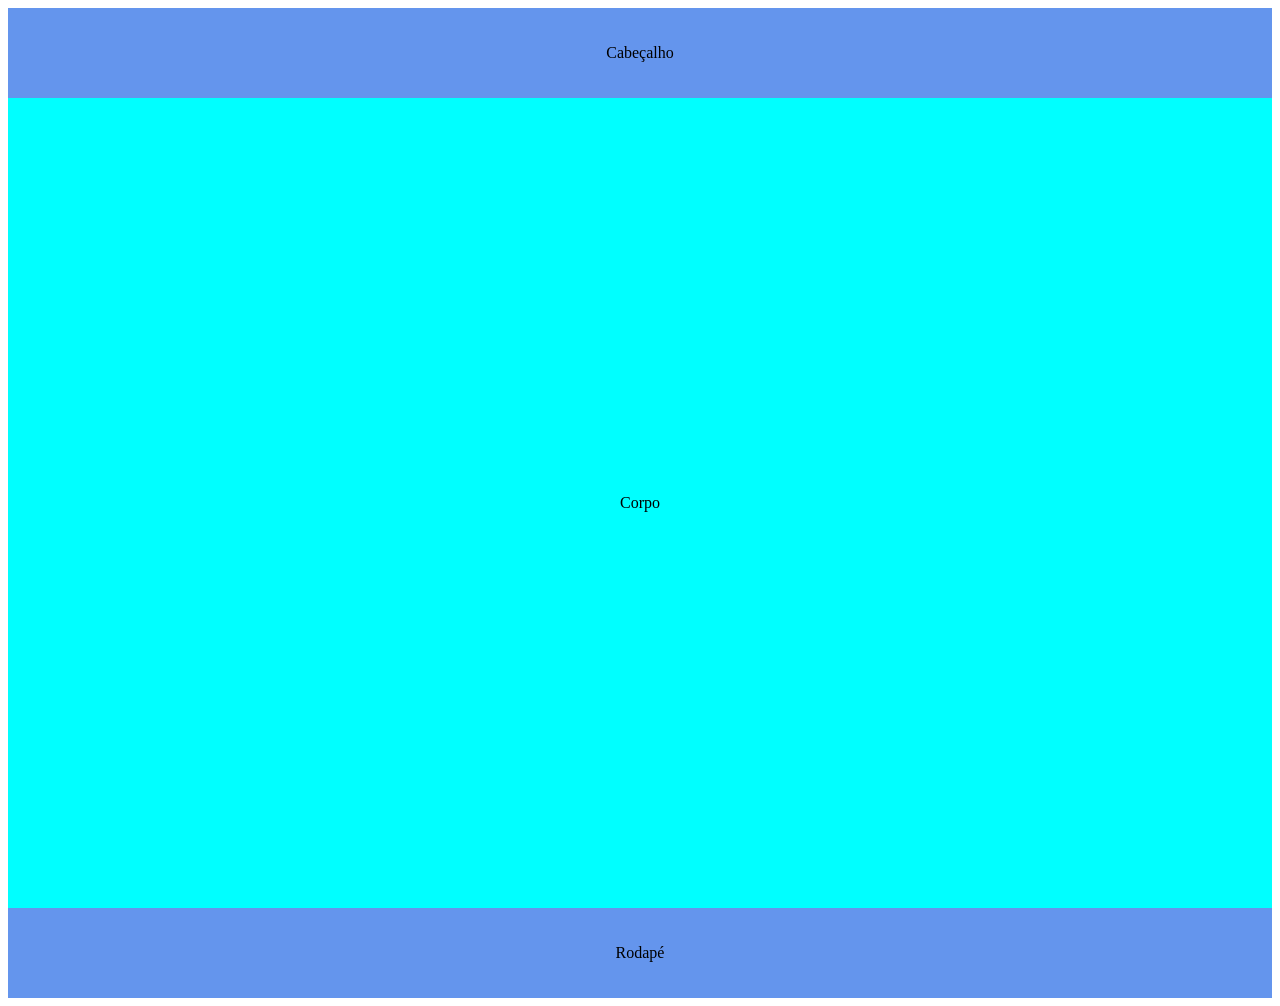
==== index.html @ b61973b4 "Renomeando proj.html para index.html" ====
<!DOCTYPE html>
<html lang="en">
<head>
    <meta charset="UTF-8">
    <meta name="viewport" content="width=device-width, initial-scale=1.0">
    <link rel="stylesheet" href="proj.css">
    <title>Document</title>
</head>
<body>
    <header>
        Cabeçalho
    </header>
    <main>
        Corpo
    </main>
    <footer>
        Rodapé
    </footer>
    <script src="proj.js"></script>
</body>
</html>
---- proj.css ----
header, main, footer{
    display: flex;
    justify-content: center;
    align-items: center;
    text-align: center;
}

header{
    background-color: cornflowerblue;
    height: 10vh;
}

main{
    background-color: aqua;
    height: 90vh;
}

footer{
    background-color: cornflowerblue;
    height: 10vh;
}
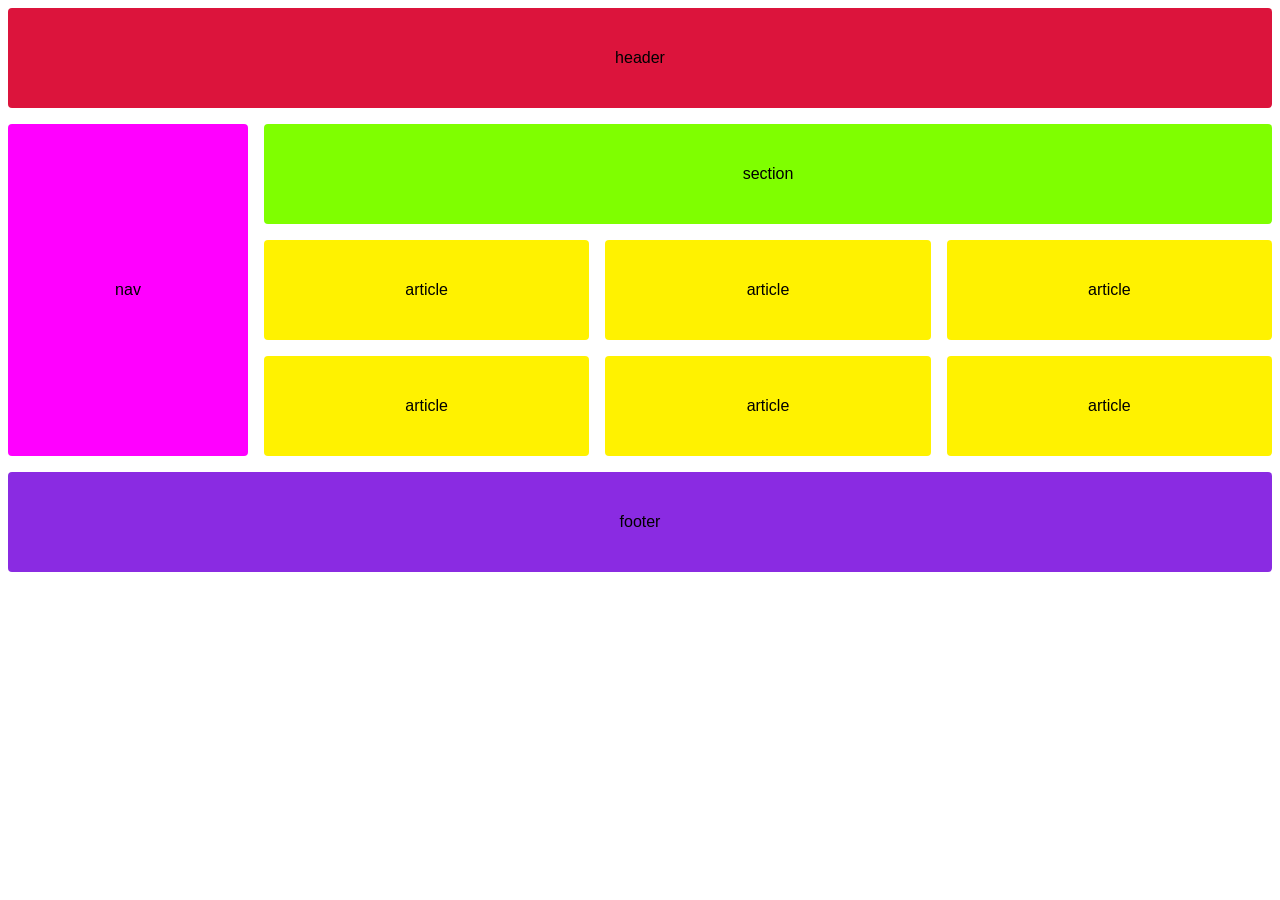
==== commit d97444a3: "Organizando display grid" ====
--- a/index.html
+++ b/index.html
@@ -3,19 +3,32 @@
 <head>
     <meta charset="UTF-8">
     <meta name="viewport" content="width=device-width, initial-scale=1.0">
-    <link rel="stylesheet" href="proj.css">
+    <link rel="stylesheet" href="style.css">
     <title>Document</title>
 </head>
 <body>
-    <header>
-        Cabeçalho
-    </header>
-    <main>
-        Corpo
-    </main>
-    <footer>
-        Rodapé
-    </footer>
-    <script src="proj.js"></script>
+    <div class="grid-wrapper">
+
+        <header>header</header>
+
+        <nav>nav</nav>
+
+        <section>section</section>
+
+        <main>
+        <article>article</article>
+        <article>article</article>
+        <article>article</article>
+        <article>article</article>
+        <article>article</article>
+        <article>article</article>
+        </main>
+
+        <footer>footer</footer>
+
+    </div>
+
+    <script src="script.js"></script>
+
 </body>
 </html>
--- a/style.css
+++ b/style.css
@@ -0,0 +1,63 @@
+
+body{
+    font-family: 'Segoe UI', Tahoma, Geneva, Verdana, sans-serif;
+}
+footer{
+    background-color: blueviolet;
+}
+section{
+    background-color: chartreuse;
+}
+nav{
+    background-color: fuchsia;
+}
+header{
+    background-color: crimson;
+}
+article{
+    background-color: rgb(255, 242, 0)
+}
+.grid-wrapper>*{
+    min-height: 100px;
+    border-radius: 4px;
+
+    display: flex;
+    align-items: center;
+    justify-content: center;
+}
+.grid-wrapper{
+    /* row-gap: 5px; */
+    display: grid;
+    grid-template-rows: repeat(4, auto);
+    grid-template-columns: 240px 1fr;
+    gap: 1rem;
+
+}
+header{
+    grid-column: 1 / -1; 
+    grid-row: 1 / 2;
+}
+nav{
+    grid-row: 2 / -2;
+}
+section{
+    grid-column: 2 / -1;
+}
+footer{
+    grid-column: 1 / -1;
+    grid-row: -2 / -1;
+}
+.grid-wrapper>main{
+    display: grid;
+    grid-auto-rows: auto;
+    grid-template-columns: repeat(3, 1fr);
+    gap: 1rem;
+}
+article{
+    min-height: 100px;
+    border-radius: 4px;
+
+    display: flex;
+    align-items: center;
+    justify-content: center;
+}
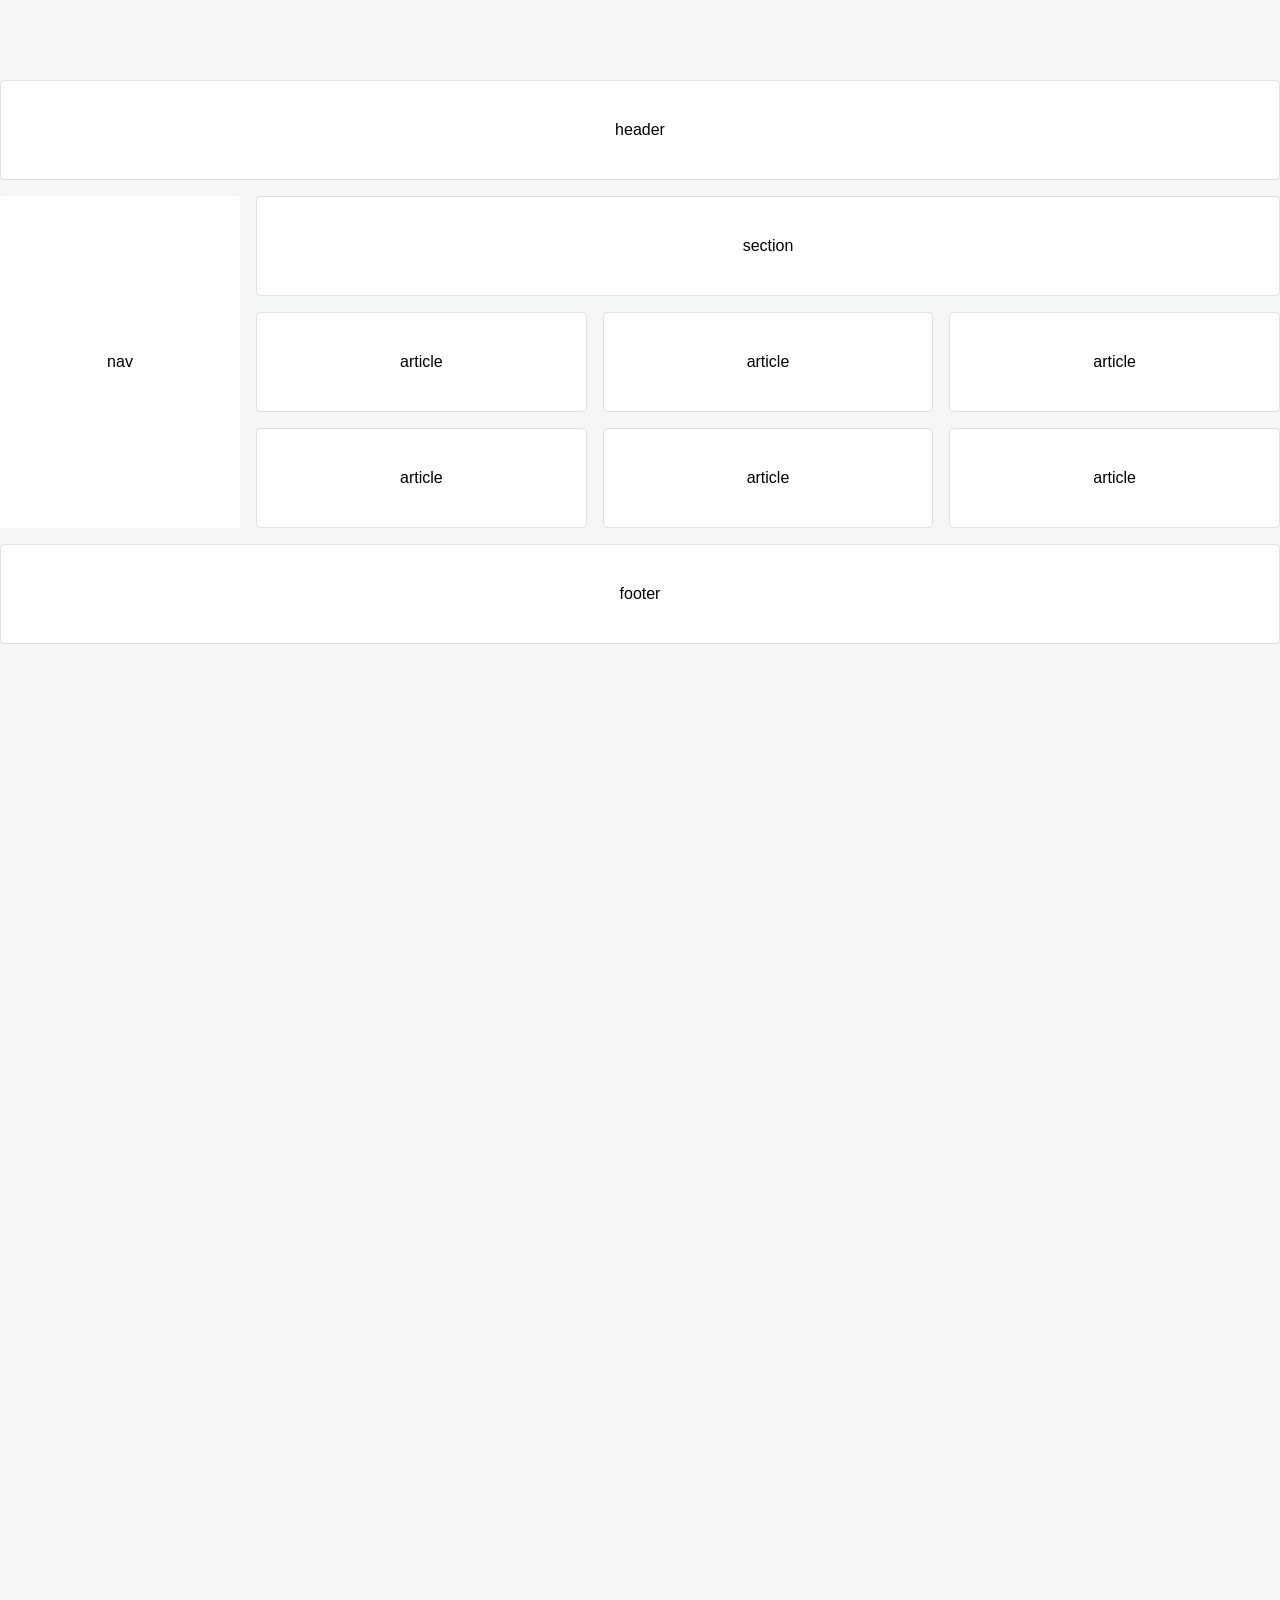
==== commit 9c83f860: "Elaborando layout do site" ====
--- a/index.html
+++ b/index.html
@@ -1,5 +1,5 @@
 <!DOCTYPE html>
-<html lang="en">
+<html lang="pt-BR>
 <head>
     <meta charset="UTF-8">
     <meta name="viewport" content="width=device-width, initial-scale=1.0">
--- a/style.css
+++ b/style.css
@@ -1,21 +1,170 @@
+
+
+/* --- RESET E CONFIGURAÇÕES GERAIS --- */
+* {
+    margin: 0;
+    padding: 0;
+    box-sizing: border-box;
+    font-family: 'Segoe UI', Tahoma, Geneva, Verdana, sans-serif;
+}
+
+body {
+    height: 2000px; 
+    background-color: #f4f7f6;
+    padding-top: 80px;
+}
+
+/* --- ESTILOS DO HEADER --- */
+.header {
+    position: fixed;
+    top: 0;
+    left: 0;
+    width: 100%;
+    display: flex;
+    justify-content: space-between;
+    align-items: center;
+    padding: 20px 10%;
+    background-color: #ffffff;
+    box-shadow: 0 2px 10px rgba(0, 0, 0, 0.1);
+    z-index: 1000;
+    transition: all 0.3s ease;
+}
+
+/* Classe ativada via JavaScript ao rolar a página */
+.header.shrink {
+    padding: 10px 10%;
+    background-color: rgba(255, 255, 255, 0.95);
+    box-shadow: 0 4px 20px rgba(0, 0, 0, 0.15);
+}
+
+.logo {
+    font-size: 24px;
+    font-weight: 700;
+    color: #1a1a1a;
+    text-decoration: none;
+}
+
+.logo span {
+    color: #007bff;
+}
+
+/* --- MENU DE NAVEGAÇÃO --- */
+.nav-menu {
+    display: flex;
+    list-style: none;
+    gap: 30px;
+}
+
+.nav-link {
+    text-decoration: none;
+    color: #555555;
+    font-weight: 500;
+    transition: color 0.2s;
+}
+
+.nav-link:hover {
+    color: #007bff;
+}
+
+/* --- BOTÃO DE CTA --- */
+.btn-cta {
+    background-color: #007bff;
+    color: #ffffff;
+    padding: 10px 20px;
+    border-radius: 5px;
+    text-decoration: none;
+    font-weight: 600;
+    transition: background-color 0.2s, transform 0.2s;
+}
+
+.btn-cta:hover {
+    background-color: #0056b3;
+    transform: translateY(-2px);
+}
+
+/* --- MENU HAMBÚRGUER (MOBILE) --- */
+.menu-toggle {
+    display: none;
+    flex-direction: column;
+    gap: 5px;
+    cursor: pointer;
+    background: none;
+    border: none;
+}
+
+.menu-toggle .bar {
+    width: 25px;
+    height: 3px;
+    background-color: #1a1a1a;
+    transition: 0.3s;
+}
+
+/* --- CONTEÚDO DE EXEMPLO --- */
+.content-box {
+    max-width: 800px;
+    margin: 50px auto;
+    padding: 20px;
+    text-align: center;
+}
+
+/* --- RESPONSIVIDADE (MOBILE) --- */
+@media (max-width: 768px) {
+    .menu-toggle {
+        display: flex;
+    }
+
+    .nav-menu {
+        position: absolute;
+        top: 100%;
+        left: -100%;
+        flex-direction: column;
+        background-color: #ffffff;
+        width: 100%;
+        text-align: center;
+        padding: 40px 0;
+        box-shadow: 0 10px 15px rgba(0, 0, 0, 0.05);
+        transition: 0.4s ease;
+        gap: 25px;
+    }
+
+    /* Classe ativada via JavaScript para abrir o menu mobile */
+    .nav-menu.active {
+        left: 0;
+    }
+
+    .btn-cta {
+        display: none; /* Oculta o CTA principal no mobile para simplificar */
+    }
+
+    /* Animação do botão hambúrguer virando um "X" */
+    .menu-toggle.active .bar:nth-child(1) {
+        transform: translateY(8px) rotate(45deg);
+    }
+    .menu-toggle.active .bar:nth-child(2) {
+        opacity: 0;
+    }
+    .menu-toggle.active .bar:nth-child(3) {
+        transform: translateY(-8px) rotate(-45deg);
+    }
+}
+
+/* ======================================== */
+
+/* ======================================== */
 
 body{
     font-family: 'Segoe UI', Tahoma, Geneva, Verdana, sans-serif;
-}
-footer{
-    background-color: blueviolet;
-}
-section{
-    background-color: chartreuse;
+    /* background-color: rgb(255, 242, 0) */
+
 }
 nav{
-    background-color: fuchsia;
-}
-header{
-    background-color: crimson;
-}
-article{
-    background-color: rgb(255, 242, 0)
+    background-color: white;
+}
+header, section, article, footer{
+    background-color: white;
+    border: 1px solid #e0e0e0;
+    border-radius: 4px;         
+    padding: 16px;
 }
 .grid-wrapper>*{
     min-height: 100px;
@@ -43,6 +192,9 @@
 section{
     grid-column: 2 / -1;
 }
+.footer {
+    flex-shrink: 0;
+}
 footer{
     grid-column: 1 / -1;
     grid-row: -2 / -1;
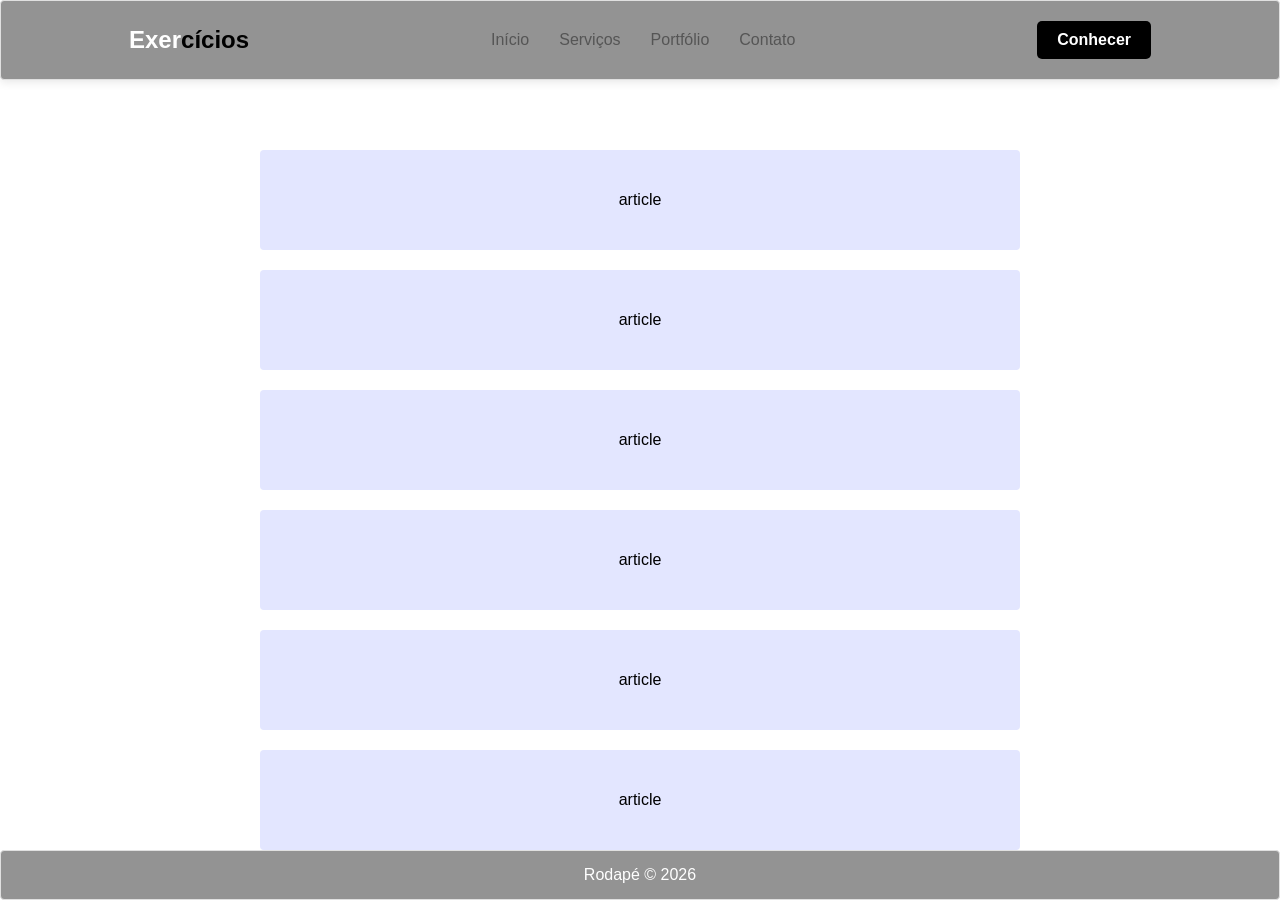
==== commit 65fd73ab: "Atualizando o index" ====
--- a/index.html
+++ b/index.html
@@ -1,34 +1,49 @@
 <!DOCTYPE html>
-<html lang="pt-BR>
+<html lang="pt-BR">
 <head>
     <meta charset="UTF-8">
     <meta name="viewport" content="width=device-width, initial-scale=1.0">
+    <title>Prática de Header Profissional</title>
     <link rel="stylesheet" href="style.css">
-    <title>Document</title>
 </head>
 <body>
-    <div class="grid-wrapper">
 
-        <header>header</header>
+    <!-- ESTRUTURA HTML DO HEADER -->
+    <header class="header" id="main-header">
+        <a href="#" class="logo">Exer<span>cícios</span></a>
+        
+        <nav>
+            <ul class="nav-menu" id="nav-menu">
+                <li><a href="#" class="nav-link">Início</a></li>
+                <li><a href="#" class="nav-link">Serviços</a></li>
+                <li><a href="#" class="nav-link">Portfólio</a></li>
+                <li><a href="#" class="nav-link">Contato</a></li>
+            </ul>
+        </nav>
 
-        <nav>nav</nav>
+        <a href="#" class="btn-cta">Conhecer</a>
 
-        <section>section</section>
+        <button class="menu-toggle" id="mobile-menu" aria-label="Abrir menu">
+            <span class="bar"></span>
+            <span class="bar"></span>
+            <span class="bar"></span>
+        </button>
+    </header>
 
-        <main>
+    <!-- CONTEÚDO APENAS PARA TESTAR A ROLAGEM -->
+    <main class="content-box">
         <article>article</article>
         <article>article</article>
         <article>article</article>
         <article>article</article>
         <article>article</article>
-        <article>article</article>
-        </main>
+        <article>article</article>    
+    </main>
 
-        <footer>footer</footer>
-
-    </div>
-
+    <footer class="footer">
+        <p>Rodapé © 2026</p>
+    </footer>
     <script src="script.js"></script>
 
 </body>
-</html>+</html>
--- a/style.css
+++ b/style.css
@@ -9,7 +9,6 @@
 }
 
 body {
-    height: 2000px; 
     background-color: #f4f7f6;
     padding-top: 80px;
 }
@@ -24,7 +23,7 @@
     justify-content: space-between;
     align-items: center;
     padding: 20px 10%;
-    background-color: #ffffff;
+    background-color: #939393;
     box-shadow: 0 2px 10px rgba(0, 0, 0, 0.1);
     z-index: 1000;
     transition: all 0.3s ease;
@@ -33,19 +32,19 @@
 /* Classe ativada via JavaScript ao rolar a página */
 .header.shrink {
     padding: 10px 10%;
-    background-color: rgba(255, 255, 255, 0.95);
+    background-color: #939393;
     box-shadow: 0 4px 20px rgba(0, 0, 0, 0.15);
 }
 
 .logo {
     font-size: 24px;
     font-weight: 700;
-    color: #1a1a1a;
+    color: white;
     text-decoration: none;
 }
 
 .logo span {
-    color: #007bff;
+    color: black;
 }
 
 /* --- MENU DE NAVEGAÇÃO --- */
@@ -57,7 +56,7 @@
 
 .nav-link {
     text-decoration: none;
-    color: #555555;
+    color: rgb(85, 85, 85);
     font-weight: 500;
     transition: color 0.2s;
 }
@@ -68,7 +67,7 @@
 
 /* --- BOTÃO DE CTA --- */
 .btn-cta {
-    background-color: #007bff;
+    background-color: rgb(0, 0, 0);
     color: #ffffff;
     padding: 10px 20px;
     border-radius: 5px;
@@ -78,7 +77,7 @@
 }
 
 .btn-cta:hover {
-    background-color: #0056b3;
+    background-color: #656565;
     transform: translateY(-2px);
 }
 
@@ -118,7 +117,7 @@
         top: 100%;
         left: -100%;
         flex-direction: column;
-        background-color: #ffffff;
+        background-color: #fffefe;
         width: 100%;
         text-align: center;
         padding: 40px 0;
@@ -154,13 +153,16 @@
 
 body{
     font-family: 'Segoe UI', Tahoma, Geneva, Verdana, sans-serif;
-    /* background-color: rgb(255, 242, 0) */
+    background-color: rgb(255, 255, 255)
 
 }
 nav{
-    background-color: white;
-}
-header, section, article, footer{
+    background-color: #939393;
+}
+article{
+    background-color: rgb(227, 230, 255);
+}
+header, section, footer{
     background-color: white;
     border: 1px solid #e0e0e0;
     border-radius: 4px;         
@@ -198,6 +200,19 @@
 footer{
     grid-column: 1 / -1;
     grid-row: -2 / -1;
+    position: fixed;
+    bottom: 0;
+    left: 0;
+    width: 100%;
+    background-color: #939393;
+    color: #fff;
+    text-align: center;
+    padding: 15px 0;
+}
+main {
+  display: flex;
+  flex-direction: column; /* Organiza em linha vertical */
+  gap: 20px;              /* Espaço de 20px entre cada article */
 }
 .grid-wrapper>main{
     display: grid;
@@ -208,7 +223,7 @@
 article{
     min-height: 100px;
     border-radius: 4px;
-
+    
     display: flex;
     align-items: center;
     justify-content: center;
